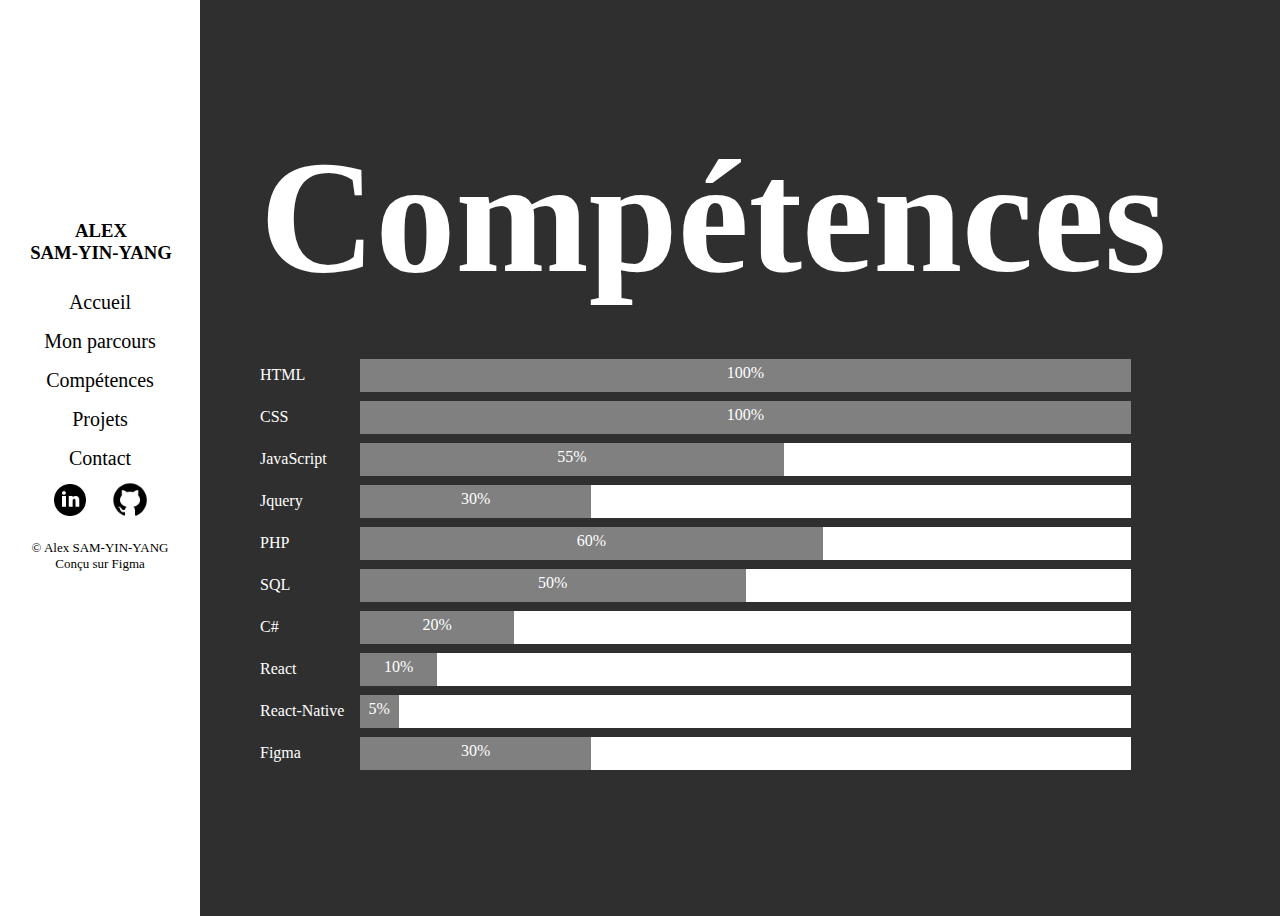
==== competences.html @ ef061c14 "Add files via upload" ====
<!DOCTYPE html>
<html>
  <head>
    <meta charset="utf-8" />
    <title>Mes compétences</title>
    <link rel="stylesheet" type="text/css" href="style.css" />
    <script src="https://cdn.plot.ly/plotly-latest.min.js"></script>
    <link rel="shortcut icon" href="./media/icon.jpg" type="image/x-icon">
  </head>

  <body class="competences-page">
    <div id="mySidenav" class="sidenav">
      <div id="txt-sidenav">
        <h3>ALEX<br />SAM-YIN-YANG</h3>
        <a href="./index.html">Accueil</a>
        <a href="./parcours.html">Mon parcours</a>
        <a href="./competences.html">Compétences</a>
        <a href="./projet.html">Projets</a>
        <a href="./contact.html">Contact</a>
        <div id="icons">
          <a href="https://www.linkedin.com/in/alex-sam-yin-yang-b2a773222/">
            <img
              class="linkedin-icon"
              src="media/linkedin.png"
              alt="linkedin"
            />
          </a>
          <a href="https://github.com/alexsamyy">
            <img class="github-icon" src="media/github.png" alt="github" />
          </a>
        </div>
      </div>
      <span class="copyright"
        >© Alex SAM-YIN-YANG <br />
        Conçu sur Figma</span
      >
    </div>

    <div class="parcours">
      <div class="title">
        <h1>Compétences</h1>
      </div>

      <div class="skills-evaluation">
        <p>HTML</p>
        <div class="container">
          <div class="skills html">100%</div>
        </div>

        <p>CSS</p>
        <div class="container">
          <div class="skills css">100%</div>
        </div>

        <p>JavaScript</p>
        <div class="container">
          <div class="skills js">55%</div>
        </div>

        <p>Jquery</p>
        <div class="container">
          <div class="skills jquery">30%</div>
        </div>

        <p>PHP</p>
        <div class="container">
          <div class="skills php">60%</div>
        </div>

        <p>SQL</p>
        <div class="container">
          <div class="skills sql">50%</div>
        </div>

        <p>C#</p>
        <div class="container">
          <div class="skills csharp">20%</div>
        </div>

        <p>React</p>
        <div class="container">
          <div class="skills react">10%</div>
        </div>

        <p>React-Native</p>
        <div class="container">
          <div class="skills reactnative">5%</div>
        </div>

        <p>Figma</p>
        <div class="container">
          <div class="skills figma">30%</div>
        </div>
      </div>
    </div>
  </body>
</html>
---- style.css ----
body {
  background-color: #2f2f2f;
  overflow-x:hidden;
}

.contact-page,
.competences-page{
  height: 900px;
}

.projet-page{
  height: auto;
}

#txt-sidenav {
  margin-top: 100%;
}

.sidenav {
  width: 200px;
  height: 1055px;
  position: fixed; /* Stay in place */
  z-index: 1; /* Stay on top */
  top: 0; /* Stay at the top */
  left: 0;
  background-color: white; /* Black*/
  overflow-x: hidden; /* Disable horizontal scroll */
  padding-top: 20px; /* Place content 60px from the top */
  transition: 0.5s; /* 0.5 second transition effect to slide in the sidenav */
}

.sidenav a{
  padding: 8px 8px 8px 8px;
  text-decoration: none;
  text-align: center;
  font-size: 20px;
  font-weight: 400;
  color: black;
  display: block;
  transition: 0.3s;
}

.sidenav a:hover{
    text-decoration: underline;
}

.sidenav h3{
  text-align: center;
  padding-left: 1%;
}

.linkedin-icon {
  position: absolute;
  width: 40px;
  height: 40px;
  left: 50px;
  top: 480px;
}

.linkedin-icon:hover{
    width: 42px;
    height: 42px;
}

.github-icon {
  position: absolute;
  width: 40px;
  height: 40px;
  left: 110px;
  top: 480px;
}

.github-icon:hover{
    width: 42px;
    height: 42px;
}

.copyright{
  position: absolute;
  width: 200px;
  height: 40px;
  top: 540px;
  text-align: center;
  font-size: small;
}

.title {
  position: absolute;
  width: 100%;
  height: 480px;
  left: 260px;
  top: 20px;

  font-family: "Bree Serif";
  font-style: normal;
  font-weight: 400;
  font-size: 80px;
  line-height: 180px;
  color: white;
}

.subtitle {
  position: absolute;
  width: 251px;
  height: 43px;
  left: 260px;
  top: 469px;

  font-family: "Bree Serif";
  font-style: normal;
  font-weight: 400;
  font-size: 32px;
  line-height: 43px;
  color: white;
}

.contact-btn {
  position: absolute;
  width: 136px;
  height: 40px;
  left: 260px;
  top: 580px;
  background-color: #808080;
  color: white;
  border-radius: 5px;
}

.contact-btn:hover{
    width: 138px;
    height: 42px;
}

.parcours-content {
  border-left: 5px solid white;
  position: absolute;
  width: 871px;
  height: auto;
  left: 260px;
  top: 319px;
  padding-left: 10px;
  color: white;
  transition: 0.5s;
  line-height: 45px;
  font-size: 20px;
  text-align: left;
}

.parcours-content div {
  padding-bottom: 100px;
}

.content a{
    text-decoration: none;
  color: white;
}

.parcours-content a:hover{
    text-decoration: underline;
}

.content h1,
h2,
p {
  margin-bottom: -25px;
}

.content p,
li {
  line-height: 30px;
}

.skills-evaluation {
  position: absolute;
  width: 871px;
  height: auto;
  left: 260px;
  top: 350px;
  color: white;
}

.container {
  margin-left: 100px;
  background-color: white;
  transition: 0.5s;
}

.skills {
  text-align: center; /* Right-align text */
  padding-top: 5px; /* Add top padding */
  padding-bottom: 10px; /* Add bottom padding */
  color: white; /* White text color */
}

.html {
  width: 100%;
  background-color: #808080;
}
.css {
  width: 100%;
  background-color: #808080;
}
.js {
  width: 55%;
  background-color: #808080;
}
.php {
  width: 60%;
  background-color: #808080;
}
.jquery {
  width: 30%;
  background-color: #808080;
}
.react {
  width: 10%;
  background-color: #808080;
}
.reactnative {
  width: 5%;
  background-color: #808080;
}
.sql {
  width: 50%;
  background-color: #808080;
}
.csharp {
  width: 20%;
  background-color: #808080;
}
.figma{
  width: 30%;
  background-color: #808080;
}

.projet {
  display: grid;
  grid-template-columns: auto auto;
  padding: 10px;
  margin-left: 250px;
  margin-top: 350px;
  max-width: 75%;
  height: 300px;
  grid-gap: 40px;
}

.projet-content{
  font-size: 30px;
  text-align: center;
  max-width: 500px;
  max-height: 300px;
}

.image{
  width: 1100px;
  height: 650px;
}

.project-image{
  width: 500px;
  height: 300px;
  transition: transform 200ms ease-in-out 25ms;
}

.project-image:hover{
  transform:translateX(10px) translateY(0);
  cursor: pointer;
}

#FoneMarket button{
  font-size: 15px;
  color: black;
  width: 240px;
  height: 30px;
  position: absolute;
  top: 280px;
  border-radius: 10px;
}

#FoneMarket button:hover{
  width: 242px;
}

#FoneMarket{
  display: none;
}

.gallery{
  text-align: left;
}

.form-contact {
  position: absolute;
  width: 871px;
  height: auto;
  left: 260px;
  top: 320px;
  background-color: white;
  text-align: center;
  padding:5%;
  border-radius: 20px;
}

.name,
.mail {
  width: 400px;
  height: 30px;
  background-color: white;
  border-radius: 5px;
}

.objet {
  width: 812px;
  height: 30px;
  margin-top: 5px;
  background-color: white;
  border-radius: 5px;
}

.msg {
  resize: none;
  width: 814px;
  height: 300px;
  margin-top: 5px;
  background-color: white;
  border-radius: 5px;
}

.btn{
    width: 820px;
    height: 50px;
    background-color: #2f2f2f;
    color:white;
    border-radius: 5px;
}

.btn:hover{
    background-color: #808080;
}
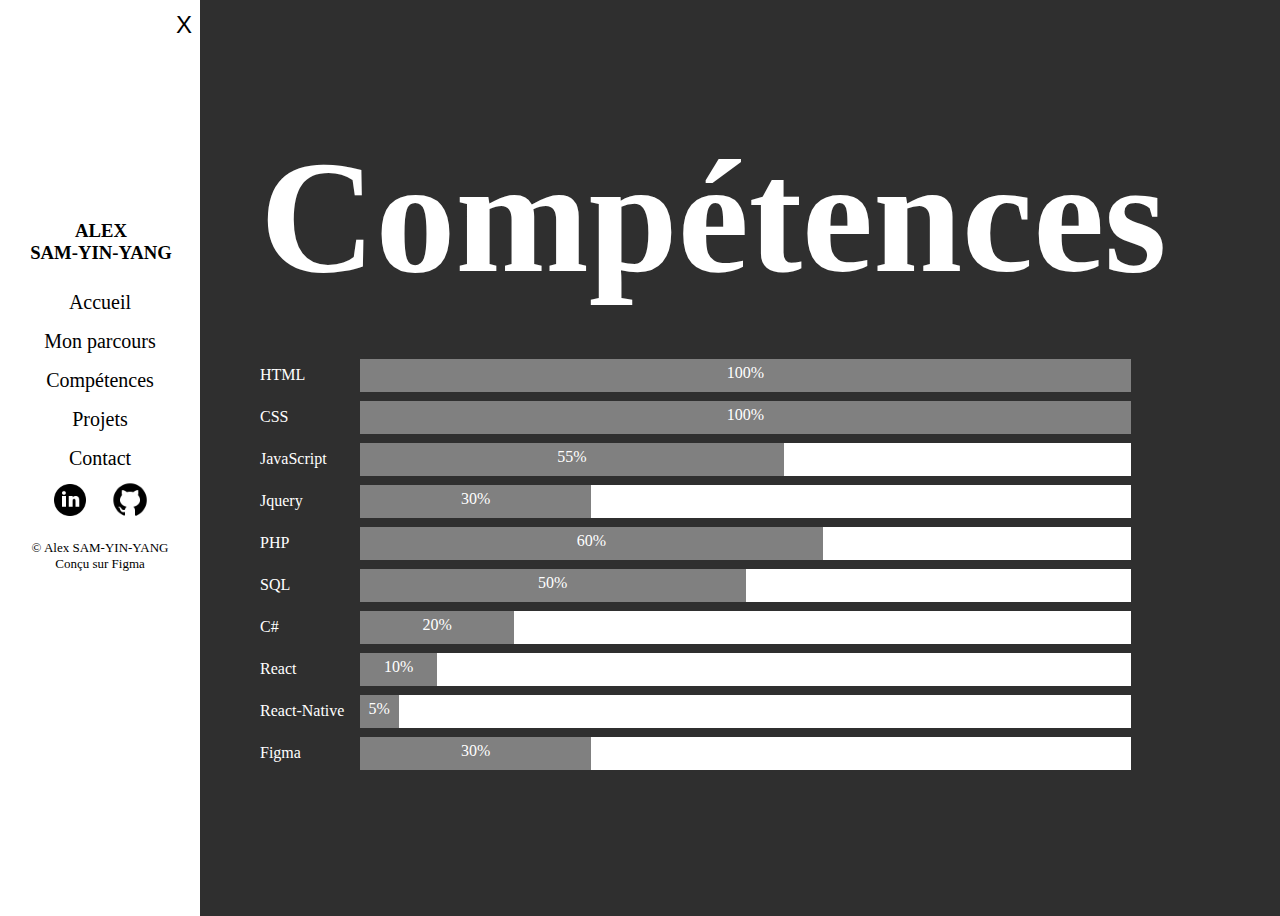
==== commit aca97e25: "Add files via upload" ====
--- a/competences.html
+++ b/competences.html
@@ -1,7 +1,7 @@
 <!DOCTYPE html>
 <html>
   <head>
-    <meta charset="utf-8" />
+    <meta charset="utf-8" name="viewport" content="width=device-width, initial-scale=1.0" />
     <title>Mes compétences</title>
     <link rel="stylesheet" type="text/css" href="style.css" />
     <script src="https://cdn.plot.ly/plotly-latest.min.js"></script>
@@ -9,8 +9,12 @@
   </head>
 
   <body class="competences-page">
-    <div id="mySidenav" class="sidenav">
-      <div id="txt-sidenav">
+    <div class="hamburger">
+      <button id="menu" onclick="deploy()">Menu</button>
+    </div>
+      <div id="mySidenav" class="sidenav">
+        <button id="close-navbar" onclick="closeNavbar()">X</button>
+        <div id="txt-sidenav">
         <h3>ALEX<br />SAM-YIN-YANG</h3>
         <a href="./index.html">Accueil</a>
         <a href="./parcours.html">Mon parcours</a>
@@ -93,5 +97,17 @@
         </div>
       </div>
     </div>
+
+    <script>
+      function deploy(){
+        document.getElementById("menu").style.display = "none";
+        document.getElementById("mySidenav").style.display = "block";
+      }
+
+      function closeNavbar(){
+        document.getElementById("menu").style.display = "block";
+        document.getElementById("mySidenav").style.display = "none";
+      }
+    </script>
   </body>
 </html>
--- a/style.css
+++ b/style.css
@@ -1,14 +1,14 @@
 body {
   background-color: #2f2f2f;
-  overflow-x:hidden;
+  overflow-x: hidden;
 }
 
 .contact-page,
-.competences-page{
+.competences-page {
   height: 900px;
 }
 
-.projet-page{
+.projet-page {
   height: auto;
 }
 
@@ -29,7 +29,7 @@
   transition: 0.5s; /* 0.5 second transition effect to slide in the sidenav */
 }
 
-.sidenav a{
+.sidenav a {
   padding: 8px 8px 8px 8px;
   text-decoration: none;
   text-align: center;
@@ -40,11 +40,11 @@
   transition: 0.3s;
 }
 
-.sidenav a:hover{
-    text-decoration: underline;
-}
-
-.sidenav h3{
+.sidenav a:hover {
+  text-decoration: underline;
+}
+
+.sidenav h3 {
   text-align: center;
   padding-left: 1%;
 }
@@ -57,9 +57,9 @@
   top: 480px;
 }
 
-.linkedin-icon:hover{
-    width: 42px;
-    height: 42px;
+.linkedin-icon:hover {
+  width: 42px;
+  height: 42px;
 }
 
 .github-icon {
@@ -70,12 +70,12 @@
   top: 480px;
 }
 
-.github-icon:hover{
-    width: 42px;
-    height: 42px;
-}
-
-.copyright{
+.github-icon:hover {
+  width: 42px;
+  height: 42px;
+}
+
+.copyright {
   position: absolute;
   width: 200px;
   height: 40px;
@@ -125,9 +125,9 @@
   border-radius: 5px;
 }
 
-.contact-btn:hover{
-    width: 138px;
-    height: 42px;
+.contact-btn:hover {
+  width: 138px;
+  height: 42px;
 }
 
 .parcours-content {
@@ -149,13 +149,13 @@
   padding-bottom: 100px;
 }
 
-.content a{
-    text-decoration: none;
+.content a {
+  text-decoration: none;
   color: white;
 }
 
-.parcours-content a:hover{
-    text-decoration: underline;
+.parcours-content a:hover {
+  text-decoration: underline;
 }
 
 .content h1,
@@ -227,7 +227,7 @@
   width: 20%;
   background-color: #808080;
 }
-.figma{
+.figma {
   width: 30%;
   background-color: #808080;
 }
@@ -243,30 +243,30 @@
   grid-gap: 40px;
 }
 
-.projet-content{
+.projet-content {
   font-size: 30px;
   text-align: center;
   max-width: 500px;
   max-height: 300px;
 }
 
-.image{
+.image {
   width: 1100px;
   height: 650px;
 }
 
-.project-image{
+.project-image {
   width: 500px;
   height: 300px;
   transition: transform 200ms ease-in-out 25ms;
 }
 
-.project-image:hover{
-  transform:translateX(10px) translateY(0);
+.project-image:hover {
+  transform: translateX(10px) translateY(0);
   cursor: pointer;
 }
 
-#FoneMarket button{
+#FoneMarket button {
   font-size: 15px;
   color: black;
   width: 240px;
@@ -276,15 +276,15 @@
   border-radius: 10px;
 }
 
-#FoneMarket button:hover{
+#FoneMarket button:hover {
   width: 242px;
 }
 
-#FoneMarket{
+#FoneMarket {
   display: none;
 }
 
-.gallery{
+.gallery {
   text-align: left;
 }
 
@@ -296,7 +296,7 @@
   top: 320px;
   background-color: white;
   text-align: center;
-  padding:5%;
+  padding: 5%;
   border-radius: 20px;
 }
 
@@ -325,15 +325,418 @@
   border-radius: 5px;
 }
 
-.btn{
-    width: 820px;
+.btn {
+  width: 820px;
+  height: 50px;
+  background-color: #2f2f2f;
+  color: white;
+  border-radius: 5px;
+}
+
+.btn:hover {
+  background-color: #808080;
+}
+
+#menu {
+  border: none;
+  color: white;
+  background-color: #2f2f2f;
+  width: 100px;
+  font-size: larger;
+}
+
+.hamburger {
+  display: none;
+}
+
+#close-navbar {
+  position: absolute;
+  top: 10px;
+  left: 170px;
+  border: none;
+  background-color: white;
+  font-size: x-large;
+}
+
+#close-navbar:hover {
+  background-color: #808080;
+}
+
+/* ----------------- MEDIAQUERIES ------------*/
+/* -------------------------------------------*/
+/* -------------------------------------------*/
+/* -------------------------------------------*/
+/* -------------------------------------------*/
+/* -------------------------------------------*/
+/* -------------------------------------------*/
+/* -------------------------------------------*/
+/* -------------------------------------------*/
+/* -------------------------------------------*/
+
+@media only screen and (max-width: 768px) {
+  .contact-page,
+  .competences-page {
+    height: 900px;
+  }
+
+  .projet-page {
+    height: auto;
+  }
+
+  #txt-sidenav {
+    margin-top: 100%;
+  }
+
+  .sidenav {
+    width: 200px;
+    height: 1055px;
+    position: fixed; /* Stay in place */
+    z-index: 1; /* Stay on top */
+    top: 0; /* Stay at the top */
+    left: 0;
+    background-color: white; /* Black*/
+    overflow-x: hidden; /* Disable horizontal scroll */
+    padding-top: 20px; /* Place content 60px from the top */
+    transition: 0.5s; /* 0.5 second transition effect to slide in the sidenav */
+    display: none;
+  }
+
+  .sidenav a {
+    padding: 8px 8px 8px 8px;
+    text-decoration: none;
+    text-align: center;
+    font-size: 20px;
+    font-weight: 400;
+    color: black;
+    display: block;
+    transition: 0.3s;
+  }
+
+  .sidenav a:hover {
+    text-decoration: underline;
+  }
+
+  .sidenav h3 {
+    text-align: center;
+    padding-left: 1%;
+  }
+
+  .linkedin-icon {
+    position: absolute;
+    width: 40px;
+    height: 40px;
+    left: 50px;
+    top: 480px;
+  }
+
+  .linkedin-icon:hover {
+    width: 42px;
+    height: 42px;
+  }
+
+  .github-icon {
+    position: absolute;
+    width: 40px;
+    height: 40px;
+    left: 110px;
+    top: 480px;
+  }
+
+  .github-icon:hover {
+    width: 42px;
+    height: 42px;
+  }
+
+  .copyright {
+    position: absolute;
+    width: 200px;
+    height: 40px;
+    top: 540px;
+    text-align: center;
+    font-size: small;
+  }
+
+  .title {
+    position: absolute;
+    width: 100%;
+    height: 480px;
+    left: 20px;
+    top: 50px;
+
+    font-family: "Bree Serif";
+    font-style: normal;
+    font-weight: 400;
+    font-size: 20px;
+    line-height: 50px;
+    color: white;
+  }
+
+  .subtitle {
+    position: absolute;
+    width: 251px;
+    height: 43px;
+    left: 20px;
+    top: 150px;
+
+    font-family: "Bree Serif";
+    font-style: normal;
+    font-weight: 400;
+    font-size: 15px;
+    line-height: 43px;
+    color: white;
+  }
+
+  .contact-btn {
+    position: absolute;
+    width: 120px;
+    height: 30px;
+    left: 20px;
+    top: 210px;
+    background-color: #808080;
+    color: white;
+    border-radius: 5px;
+  }
+
+  .contact-btn:hover {
+    width: 122px;
+    height: 32px;
+  }
+
+  .parcours-content {
+    border-left: 2px solid white;
+    position: absolute;
+    width: 220px;
+    height: auto;
+    left: 20px;
+    top: 150px;
+    padding-left: 10px;
+    color: white;
+    transition: 0.5s;
+    font-size: 12px;
+    text-align: left;
+  }
+
+  .parcours-content div {
+    padding-bottom: 100px;
+  }
+
+  .content a {
+    text-decoration: none;
+    color: white;
+  }
+
+  .parcours-content a:hover {
+    text-decoration: underline;
+  }
+
+  .content h1,
+  h2,
+  p {
+    margin-bottom: -15px;
+    line-height: 42px;
+  }
+
+  .content p,
+  li {
+    line-height: 15px;
+  }
+
+  .skills-evaluation {
+    position: absolute;
+    width: 250px;
+    height: auto;
+    left: 20px;
+    top: 150px;
+    color: white;
+  }
+
+  .skills-evaluation p {
+    margin-left: -10px;
+    padding-bottom: 5px;
+  }
+
+  .container {
+    margin-left: -10px;
+    background-color: white;
+    transition: 0.5s;
+  }
+
+  .skills {
+    text-align: center; /* Right-align text */
+    padding-top: 5px; /* Add top padding */
+    padding-bottom: 10px; /* Add bottom padding */
+    color: white; /* White text color */
+    font-size: 10px;
+  }
+
+  .html {
+    width: 100%;
+    background-color: #808080;
+  }
+  .css {
+    width: 100%;
+    background-color: #808080;
+  }
+  .js {
+    width: 55%;
+    background-color: #808080;
+  }
+  .php {
+    width: 60%;
+    background-color: #808080;
+  }
+  .jquery {
+    width: 30%;
+    background-color: #808080;
+  }
+  .react {
+    width: 10%;
+    background-color: #808080;
+  }
+  .reactnative {
+    width: 5%;
+    background-color: #808080;
+  }
+  .sql {
+    width: 50%;
+    background-color: #808080;
+  }
+  .csharp {
+    width: 20%;
+    background-color: #808080;
+  }
+  .figma {
+    width: 30%;
+    background-color: #808080;
+  }
+
+  .projet {
+    display: grid;
+    grid-template-columns: auto;
+    padding: 10px;
+    margin-left: 2px;
+    margin-top: 100px;
+    max-width: 75%;
+    height: 30px;
+    grid-gap: 4px;
+  }
+
+  .projet-content {
+    font-size: 30px;
+    text-align: center;
+    max-width: 500px;
+    max-height: 300px;
+  }
+
+  .image {
+    width: 260px;
+    height: 130px;
+  }
+
+  .project-image {
+    width: 255px;
+    height: 127.5px;
+    transition: transform 200ms ease-in-out 25ms;
+  }
+
+  .project-image:hover {
+    transform: translateX(10px) translateY(0);
+    cursor: pointer;
+  }
+
+  #FoneMarket button {
+    font-size: 5px;
+    color: black;
+    width: 90px;
+    height: 15px;
+    position: absolute;
+    top: 80px;
+    border-radius: 10px;
+  }
+
+  #FoneMarket button:hover {
+    width: 92px;
+  }
+
+  #FoneMarket {
+    display: none;
+  }
+
+  .gallery {
+    text-align: left;
+  }
+
+  .form-contact {
+    position: absolute;
+    width: 255px;
+    height: auto;
+    left: 5px;
+    top: 140px;
+    background-color: white;
+    text-align: center;
+    padding: 5%;
+    border-radius: 20px;
+  }
+
+  .name,
+  .mail {
+    width: 250px;
+    height: 30px;
+    background-color: white;
+    border-radius: 5px;
+  }
+
+  .objet {
+    width: 250px;
+    height: 30px;
+    margin-top: 5px;
+    background-color: white;
+    border-radius: 5px;
+  }
+
+  .msg {
+    resize: none;
+    width: 250px;
+    height: 300px;
+    margin-top: 5px;
+    background-color: white;
+    border-radius: 5px;
+  }
+
+  .btn {
+    width: 245px;
     height: 50px;
     background-color: #2f2f2f;
-    color:white;
+    color: white;
     border-radius: 5px;
-}
-
-.btn:hover{
-    background-color: #808080;
-}
-
+  }
+
+  .btn:hover {
+    background-color: #808080;
+  }
+
+  #menu {
+    border: none;
+    color: white;
+    background-color: #2f2f2f;
+    width: 10px;
+    font-size: large;
+  }
+
+  .hamburger {
+    display: block;
+  }
+
+  #close-navbar {
+    position: absolute;
+    top: 10px;
+    left: 170px;
+    border: none;
+    background-color: white;
+    font-size: x-large;
+  }
+
+  #close-navbar:hover {
+    background-color: #808080;
+  }
+}
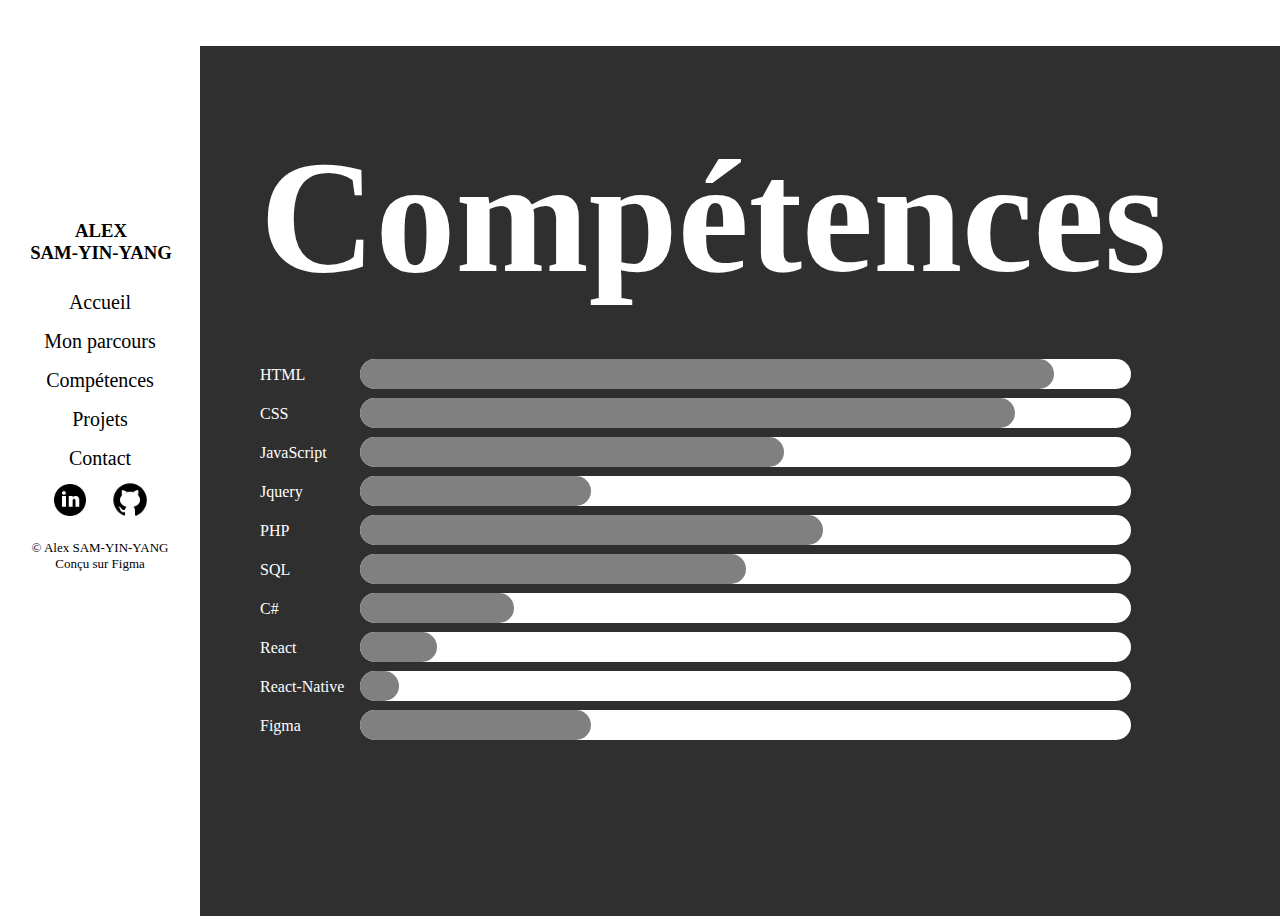
==== commit b6e9eea3: "Add files via upload" ====
--- a/competences.html
+++ b/competences.html
@@ -10,13 +10,13 @@
 
   <body class="competences-page">
     <div class="hamburger">
-      <button id="menu" onclick="deploy()">Menu</button>
+      <button id="menu" onclick="deploy()"><img class="icon-menu" src="media/menu-ic.png"></button>
     </div>
       <div id="mySidenav" class="sidenav">
         <button id="close-navbar" onclick="closeNavbar()">X</button>
         <div id="txt-sidenav">
         <h3>ALEX<br />SAM-YIN-YANG</h3>
-        <a href="./index.html">Accueil</a>
+        <a href="https://alexsamyy.github.io/">Accueil</a>
         <a href="./parcours.html">Mon parcours</a>
         <a href="./competences.html">Compétences</a>
         <a href="./projet.html">Projets</a>
@@ -48,52 +48,52 @@
       <div class="skills-evaluation">
         <p>HTML</p>
         <div class="container">
-          <div class="skills html">100%</div>
+          <div class="skills html"></div>
         </div>
 
         <p>CSS</p>
         <div class="container">
-          <div class="skills css">100%</div>
+          <div class="skills css"></div>
         </div>
 
         <p>JavaScript</p>
         <div class="container">
-          <div class="skills js">55%</div>
+          <div class="skills js"></div>
         </div>
 
         <p>Jquery</p>
         <div class="container">
-          <div class="skills jquery">30%</div>
+          <div class="skills jquery"></div>
         </div>
 
         <p>PHP</p>
         <div class="container">
-          <div class="skills php">60%</div>
+          <div class="skills php"></div>
         </div>
 
         <p>SQL</p>
         <div class="container">
-          <div class="skills sql">50%</div>
+          <div class="skills sql"></div>
         </div>
 
         <p>C#</p>
         <div class="container">
-          <div class="skills csharp">20%</div>
+          <div class="skills csharp"></div>
         </div>
 
         <p>React</p>
         <div class="container">
-          <div class="skills react">10%</div>
+          <div class="skills react"></div>
         </div>
 
         <p>React-Native</p>
         <div class="container">
-          <div class="skills reactnative">5%</div>
+          <div class="skills reactnative"></div>
         </div>
 
         <p>Figma</p>
         <div class="container">
-          <div class="skills figma">30%</div>
+          <div class="skills figma"></div>
         </div>
       </div>
     </div>
--- a/style.css
+++ b/style.css
@@ -181,55 +181,66 @@
 .container {
   margin-left: 100px;
   background-color: white;
+  border-radius: 20px;
   transition: 0.5s;
 }
 
 .skills {
   text-align: center; /* Right-align text */
   padding-top: 5px; /* Add top padding */
-  padding-bottom: 10px; /* Add bottom padding */
+  padding-bottom: 25px; /* Add bottom padding */
   color: white; /* White text color */
 }
 
 .html {
-  width: 100%;
-  background-color: #808080;
+  width: 90%;
+  background-color: #808080;
+  border-radius: 20px;
 }
 .css {
-  width: 100%;
-  background-color: #808080;
+  width: 85%;
+  background-color: #808080;
+  border-radius: 20px;
 }
 .js {
   width: 55%;
   background-color: #808080;
+  border-radius: 20px;
 }
 .php {
   width: 60%;
   background-color: #808080;
+  border-radius: 20px;
 }
 .jquery {
   width: 30%;
   background-color: #808080;
+  border-radius: 20px;
 }
 .react {
   width: 10%;
   background-color: #808080;
+  border-radius: 20px;
 }
 .reactnative {
   width: 5%;
   background-color: #808080;
+  border-radius: 20px;
 }
 .sql {
   width: 50%;
   background-color: #808080;
+  border-radius: 20px;
 }
 .csharp {
   width: 20%;
   background-color: #808080;
+  border-radius: 20px;
 }
 .figma {
   width: 30%;
   background-color: #808080;
+  border-radius: 20px;
 }
 
 .projet {
@@ -337,16 +348,29 @@
   background-color: #808080;
 }
 
-#menu {
+#menu{
+  position: absolute;
+  z-index: 1;
   border: none;
-  color: white;
-  background-color: #2f2f2f;
-  width: 100px;
-  font-size: larger;
-}
-
-.hamburger {
-  display: none;
+  background-color: white;
+}
+
+.hamburger{
+  width: 100%;
+  height: 46px;
+  background-color: white;
+  position: absolute;
+  left: 0;
+  top: 0;
+}
+
+.icon-menu{
+  width: 40px;
+  background-color: white;
+}
+
+.icon-menu:hover{
+  cursor: pointer;
 }
 
 #close-navbar {
@@ -356,6 +380,7 @@
   border: none;
   background-color: white;
   font-size: x-large;
+  display: none;
 }
 
 #close-navbar:hover {
@@ -374,6 +399,7 @@
 /* -------------------------------------------*/
 
 @media only screen and (max-width: 768px) {
+
   .contact-page,
   .competences-page {
     height: 900px;
@@ -543,9 +569,9 @@
 
   .skills-evaluation {
     position: absolute;
-    width: 250px;
+    width: 340px;
     height: auto;
-    left: 20px;
+    left: 30px;
     top: 150px;
     color: white;
   }
@@ -570,11 +596,12 @@
   }
 
   .html {
-    width: 100%;
-    background-color: #808080;
+    width: 85%;
+    background-color: #808080;
+    border-radius: 10px;
   }
   .css {
-    width: 100%;
+    width: 80%;
     background-color: #808080;
   }
   .js {
@@ -611,21 +638,19 @@
   }
 
   .projet {
-    display: grid;
-    grid-template-columns: auto;
-    padding: 10px;
-    margin-left: 2px;
+    margin-left: 0;
     margin-top: 100px;
     max-width: 75%;
     height: 30px;
     grid-gap: 4px;
+
   }
 
   .projet-content {
     font-size: 30px;
     text-align: center;
-    max-width: 500px;
-    max-height: 300px;
+    width: 400px;
+    height: 200px;
   }
 
   .image {
@@ -634,8 +659,9 @@
   }
 
   .project-image {
-    width: 255px;
-    height: 127.5px;
+    width: 400px;
+    height: 200px;
+    opacity: 100%;
     transition: transform 200ms ease-in-out 25ms;
   }
 
@@ -668,9 +694,9 @@
 
   .form-contact {
     position: absolute;
-    width: 255px;
+    width: 315px;
     height: auto;
-    left: 5px;
+    left: 20px;
     top: 140px;
     background-color: white;
     text-align: center;
@@ -716,11 +742,8 @@
   }
 
   #menu {
-    border: none;
-    color: white;
-    background-color: #2f2f2f;
-    width: 10px;
-    font-size: large;
+    position: absolute;
+  z-index: 1;
   }
 
   .hamburger {
@@ -730,10 +753,14 @@
   #close-navbar {
     position: absolute;
     top: 10px;
-    left: 170px;
+    left: 140px;
     border: none;
     background-color: white;
     font-size: x-large;
+    display: block;
+    width: 28px;
+    text-align: left;
+    color:black
   }
 
   #close-navbar:hover {
